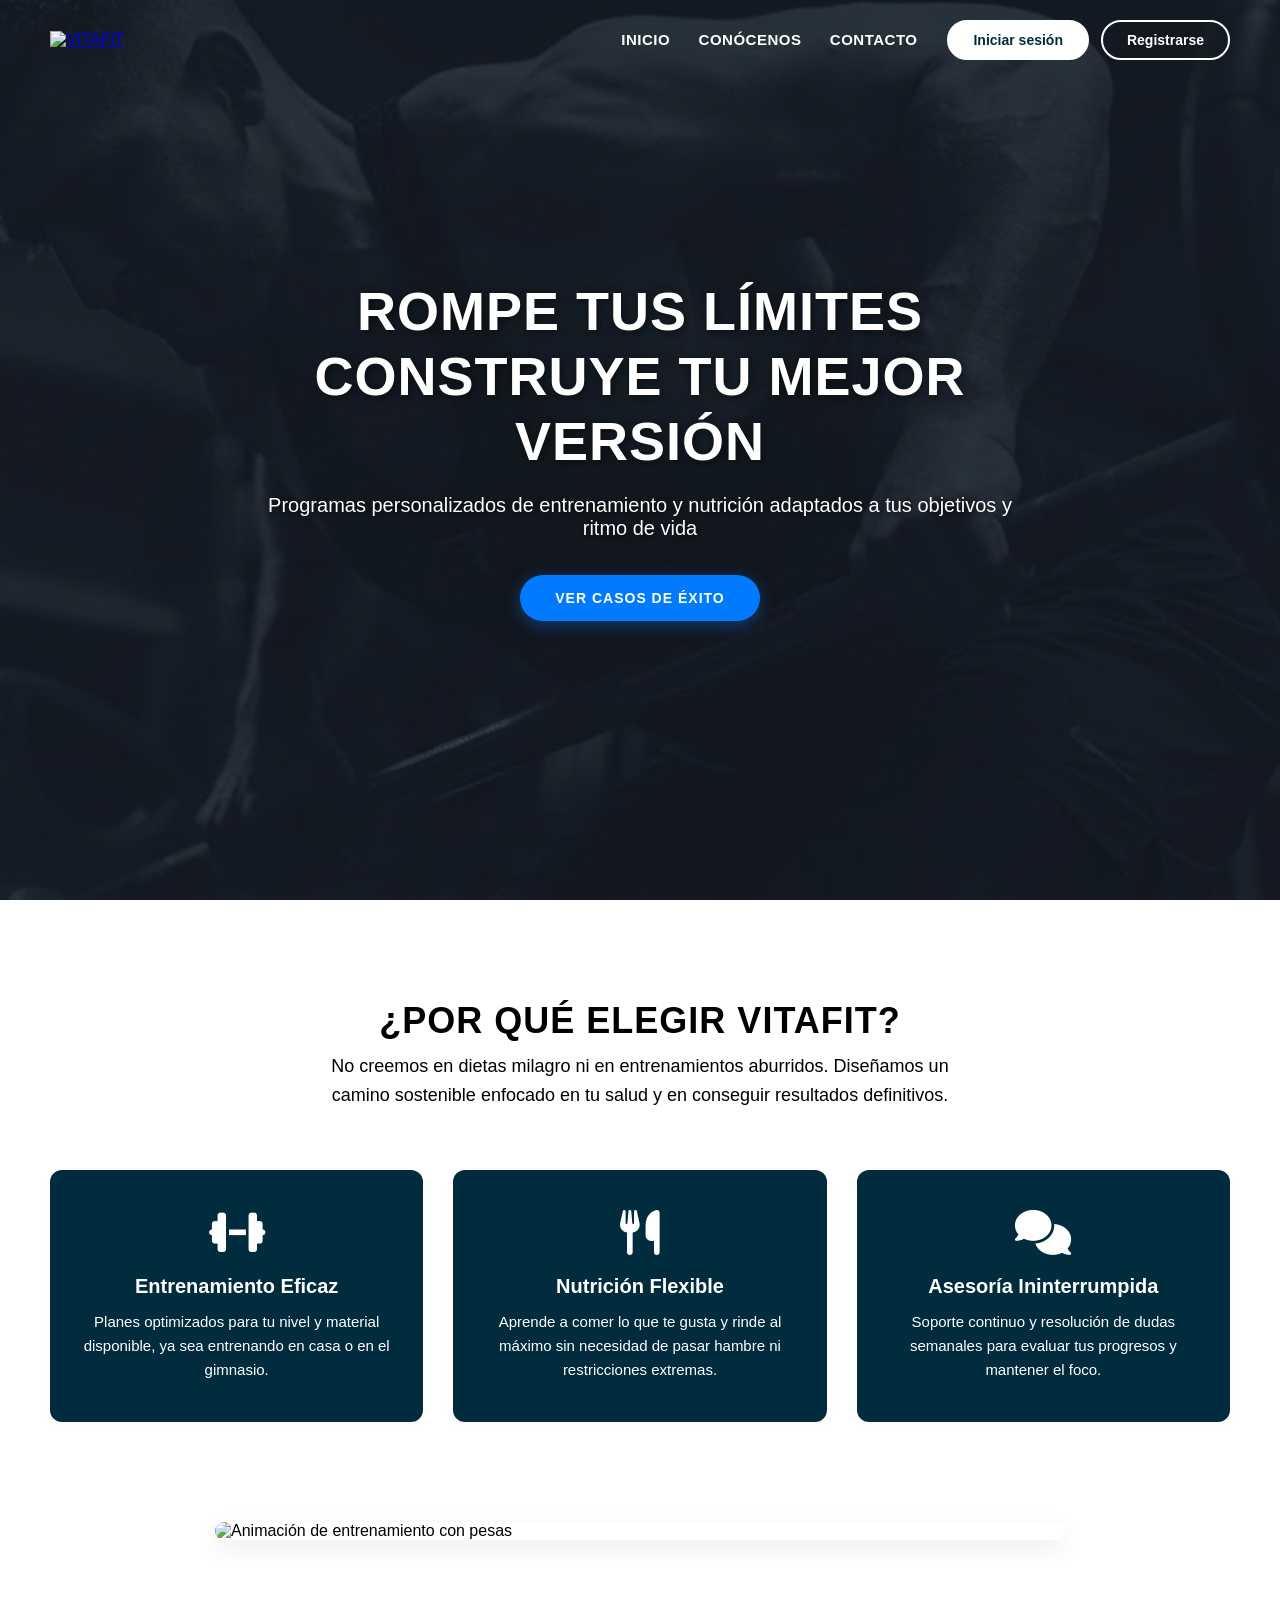
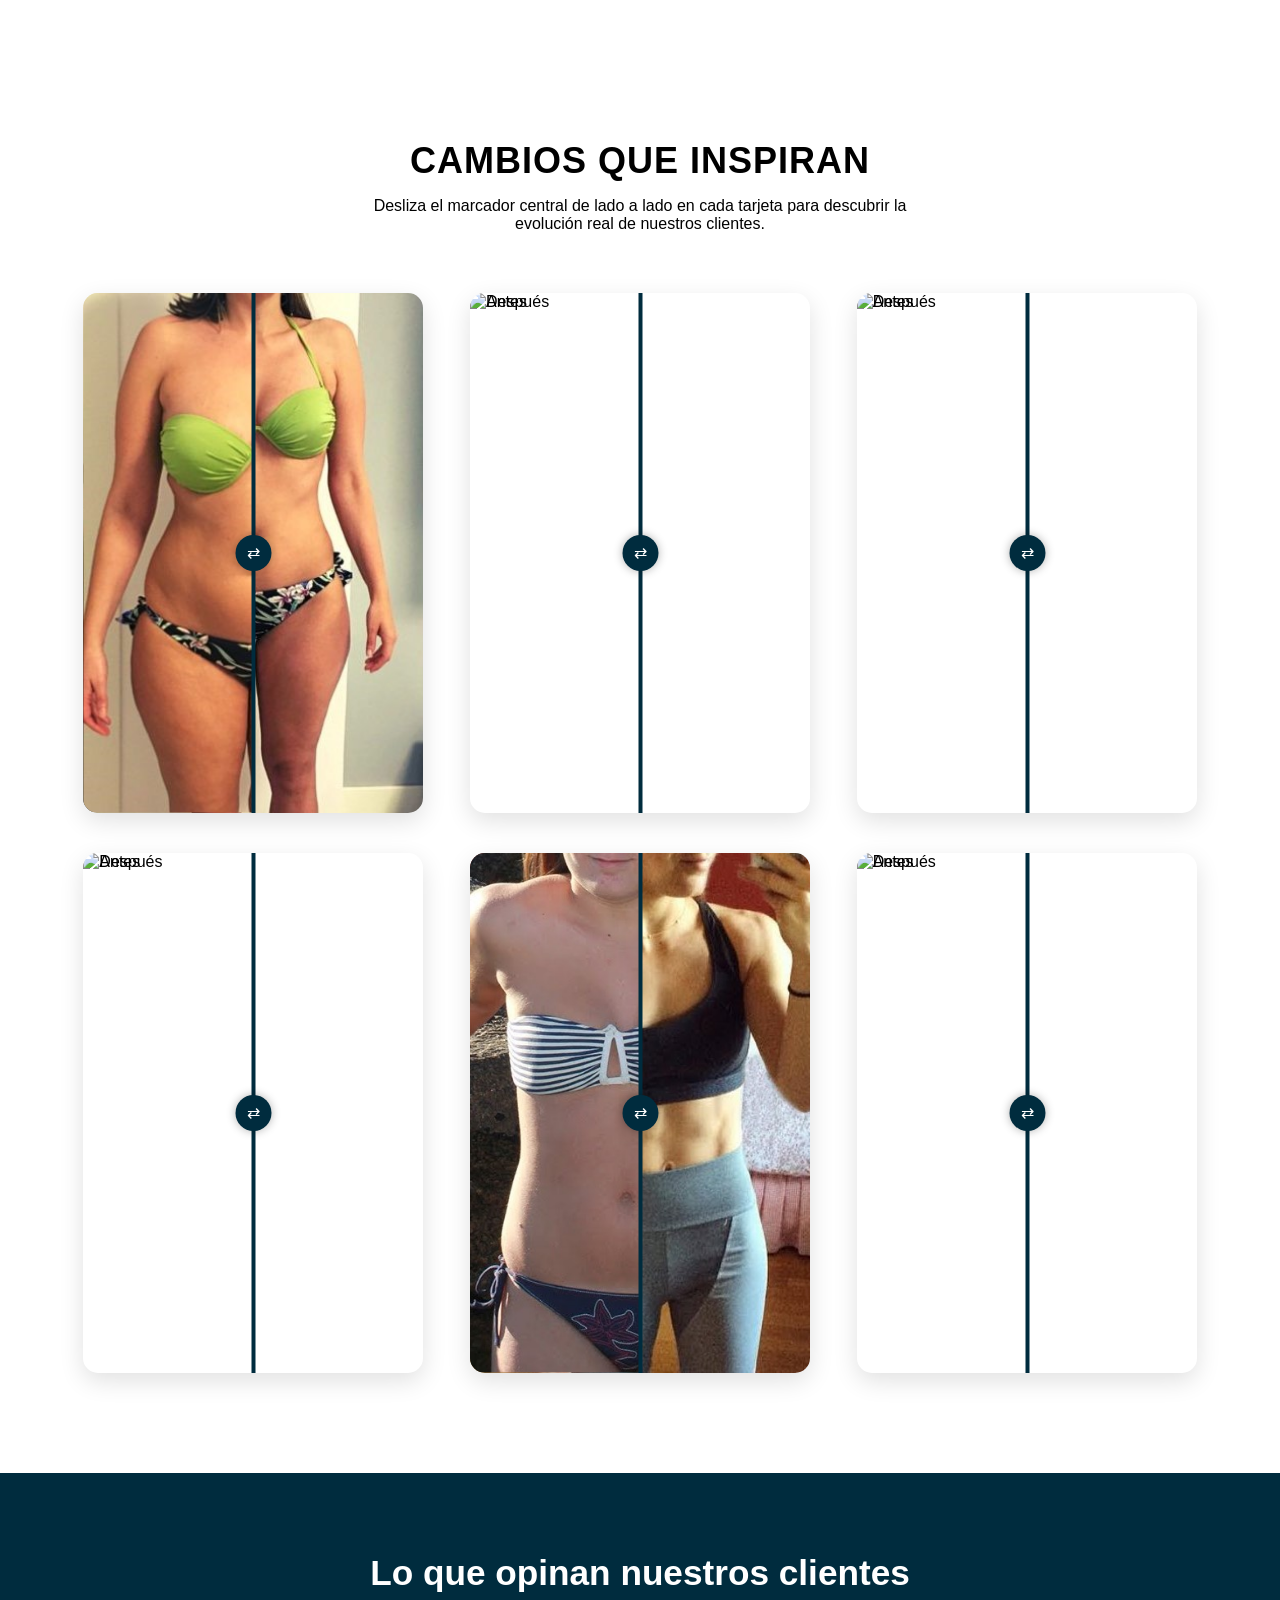
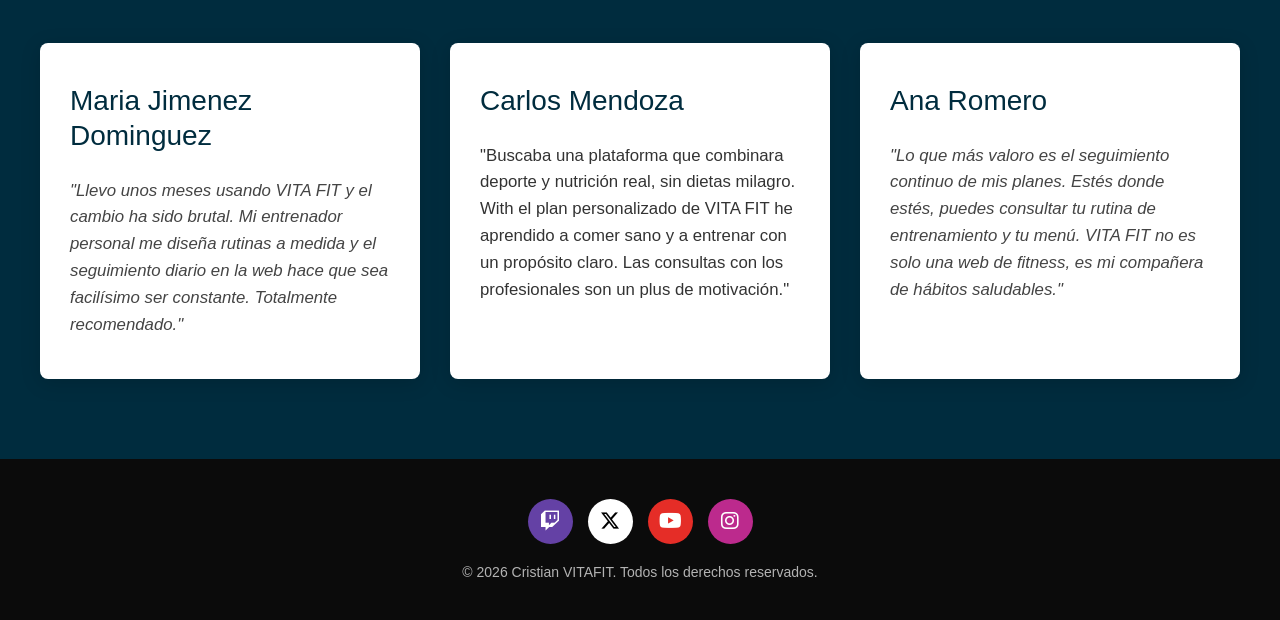
==== index.html @ adee1ff1 "Rename Index.html to index.html" ====
<!DOCTYPE html>
<html lang="en">
<head>
    <meta charset="UTF-8">
    <meta name="viewport" content="width=device-width, initial-scale=1.0">
    <title>VITAFIT</title>
    <link rel="stylesheet" href="style.css">
    <link rel="icon" href="Imagenes/Vitafit_logo.webp" type="Imagen/webp">
    <link rel="stylesheet" href="https://cdnjs.cloudflare.com/ajax/libs/font-awesome/6.5.1/css/all.min.css">

</head>
<body>

<header class="cabecera-sitio">
    <div class="logotipo">
        <a href="Index.html">
            <img src="Imagenes/Vitafit_logo.webp" alt="VITAFIT">
        </a>
    </div>
    <div class="contenedor-navegacion">
    <nav class="menu-navegacion">
        <a href="Index.html">Inicio</a>
        <a href="Conocenos.html">Conócenos</a>
        <a href="Contacto.html">Contacto</a>
    </nav>
    <div class="botones-autenticacion">
        <a href="Inicio_Sesion.html" class="btn-autenticacion btn-ingreso">Iniciar sesión</a>
        <a href="Registro.html" class="btn-autenticacion btn-registro">Registrarse</a>
    </div>
    </div>
</header>

<section class="seccion-principal">
    <div class="contenido-principal">
    <h1>Rompe tus límites <br>Construye tu mejor versión</h1>
    <p>Programas personalizados de entrenamiento y nutrición adaptados a tus objetivos y ritmo de vida</p>
    <a href="#casos" class="btn-principal">Ver Casos de Éxito</a>
    </div>
</section>

<main class="seccion-contenido" id="filosofia">
    <h2>¿Por qué elegir VITAFIT?</h2>
    <p class="subtitulo-seccion">No creemos en dietas milagro ni en entrenamientos aburridos. Diseñamos un camino sostenible enfocado en tu salud y en conseguir resultados definitivos.</p>
    
    <div class="beneficios-cuadricula">
    <div class="beneficio-elemento">
        <i class="fa-solid fa-dumbbell"></i>
        <h3>Entrenamiento Eficaz</h3>
        <p>Planes optimizados para tu nivel y material disponible, ya sea entrenando en casa o en el gimnasio.</p>
    </div>
    <div class="beneficio-elemento">
        <i class="fa-solid fa-utensils"></i>
        <h3>Nutrición Flexible</h3>
        <p>Aprende a comer lo que te gusta y rinde al máximo sin necesidad de pasar hambre ni restricciones extremas.</p>
    </div>
    <div class="beneficio-elemento">
        <i class="fa-solid fa-comments"></i>
        <h3>Asesoría Ininterrumpida</h3>
        <p>Soporte continuo y resolución de dudas semanales para evaluar tus progresos y mantener el foco.</p>
    </div>
    </div>


<section class="seccion-animacion">
    <div class="contenedor-gif">
    <img src="Imagenes/Pesas.gif" alt="Animación de entrenamiento con pesas">
    </div>
</section>

</main>

<section class="seccion-casos-titulo" id="casos">
    <h2>Cambios que inspiran</h2>
    <p>Desliza el marcador central de lado a lado en cada tarjeta para descubrir la evolución real de nuestros clientes.</p>
</section>

<div class="contenedor-antes-despues-grid">

    <div class="contenedor-comparador">
    <img src="Imagenes/Laura-despues.jpg" alt="Después" class="imagen-antes">
    <img src="Imagenes/Laura-antes.jpg" alt="Antes" class="imagen-despues">
    <div class="deslizador"><div class="icono-deslizador">⇄</div></div>
    </div>

    <div class="contenedor-comparador">
    <img src="Imagenes/Tino-despues.png" alt="Después" class="imagen-antes">
    <img src="Imagenes/Tino-antes.png" alt="Antes" class="imagen-despues">
    <div class="deslizador"><div class="icono-deslizador">⇄</div></div>
    </div>

    <div class="contenedor-comparador">
    <img src="Imagenes/Jesica-despues.jpg" alt="Después" class="imagen-antes">
    <img src="Imagenes/Jesica-antes.jpg" alt="Antes" class="imagen-despues">
    <div class="deslizador"><div class="icono-deslizador">⇄</div></div>
    </div>

    <div class="contenedor-comparador">
    <img src="Imagenes/Sergio-despues.png" alt="Después" class="imagen-antes">
    <img src="Imagenes/Sergio-antes.png" alt="Antes" class="imagen-despues">
    <div class="deslizador"><div class="icono-deslizador">⇄</div></div>
    </div>

    <div class="contenedor-comparador">
    <img src="Imagenes/Cristina-despues.jpg" alt="Después" class="imagen-antes">
    <img src="Imagenes/Cristina-antes.jpg" alt="Antes" class="imagen-despues">
    <div class="deslizador"><div class="icono-deslizador">⇄</div></div>
    </div>

    <div class="contenedor-comparador">
    <img src="Imagenes/Roberto-despues.png" alt="Después" class="imagen-antes">
    <img src="Imagenes/Roberto-antes.png" alt="Antes" class="imagen-despues">
    <div class="deslizador"><div class="icono-deslizador">⇄</div></div>
    </div>

</div>

<section class="seccion-testimonios">
    <h2 class="titulo-seccion-testimonios">Lo que opinan nuestros clientes</h2>
    
    <div class="contenedor-testimonios">
        
        <!-- Tarjeta 1 -->
        <div class="tarjeta-testimonio">
            <h3 class="nombre-autor">Maria Jimenez<br>Dominguez</h3>
            <p class="texto-opinion cursiva">
                "Llevo unos meses usando VITA FIT y el cambio ha sido brutal. Mi entrenador personal me diseña rutinas a medida y el seguimiento diario en la web hace que sea facilísimo ser constante. Totalmente recomendado."
            </p>
        </div>

        <!-- Tarjeta 2 -->
        <div class="tarjeta-testimonio">
            <h3 class="nombre-autor">Carlos Mendoza</h3>
            <p class="texto-opinion">
                "Buscaba una plataforma que combinara deporte y nutrición real, sin dietas milagro. With el plan personalizado de VITA FIT he aprendido a comer sano y a entrenar con un propósito claro. Las consultas con los profesionales son un plus de motivación."
            </p>
        </div>

        <!-- Tarjeta 3 -->
        <div class="tarjeta-testimonio">
            <h3 class="nombre-autor">Ana Romero</h3>
            <p class="texto-opinion cursiva">
                "Lo que más valoro es el seguimiento continuo de mis planes. Estés donde estés, puedes consultar tu rutina de entrenamiento y tu menú. VITA FIT no es solo una web de fitness, es mi compañera de hábitos saludables."
            </p>
        </div>

    </div>
</section>

<footer class="pie-personalizado" id="contacto">
    <div class="derechos-reservados">
        &copy; 2026 Cristian VITAFIT. Todos los derechos reservados.
    </div>

    <div class="redes-sociales">
        <a href="https://www.twitch.tv" class="btn-social twitch" aria-label="Twitch" target="_blank" rel="noopener noreferrer">
            <i class="fa-brands fa-twitch"></i>
        </a>
        <a href="https://x.com" class="btn-social x-twitter" aria-label="X (Twitter)" target="_blank" rel="noopener noreferrer">
            <i class="fa-brands fa-x-twitter"></i>
        </a>
        <a href="https://www.youtube.com" class="btn-social youtube" aria-label="YouTube" target="_blank" rel="noopener noreferrer">
            <i class="fa-brands fa-youtube"></i>
        </a>
        <a href="https://www.instagram.com" class="btn-social instagram" aria-label="Instagram" target="_blank" rel="noopener noreferrer">
            <i class="fa-brands fa-instagram"></i>
        </a>
    </div>
</footer>

<script>
    const contenedores = document.querySelectorAll('.contenedor-comparador');

    contenedores.forEach(contenedor => {
    const imagenDespues = contenedor.querySelector('.imagen-despues');
    const deslizador = contenedor.querySelector('.deslizador');
    let arrastrando = false;

    function moverDeslizador(clientX) {
        const rect = contenedor.getBoundingClientRect();
        let x = clientX - rect.left;
        x = Math.max(0, Math.min(x, rect.width));
        imagenDespues.style.clipPath = `inset(0 ${rect.width - x}px 0 0)`;
        deslizador.style.left = `${x}px`;
    }

    deslizador.addEventListener('mousedown', () => {
        arrastrando = true;
        deslizador.style.cursor = 'grabbing';
    });

    document.addEventListener('mouseup', () => {
        arrastrando = false;
        deslizador.style.cursor = 'grab';
    });

    contenedor.addEventListener('mousemove', (e) => {
        if (!arrastrando) return;
        moverDeslizador(e.clientX);
    });

    contenedor.addEventListener('touchmove', (e) => {
        moverDeslizador(e.touches[0].clientX);
    }, { passive: true });
    });
</script>
</body>
</html>
---- style.css ----
* {
    margin: 0;
    padding: 0;
    box-sizing: border-box;
    font-family: 'Segoe UI', Tahoma, Geneva, Verdana, sans-serif;
}


/* 
        =========================================
                    INDEX
        ========================================= 
*/


html {
    scroll-behavior: smooth;
}


.cabecera-sitio {
      position: fixed; 
      top: 0;
      left: 0;
      width: 100%;
      height: 80px;
      z-index: 100;
      display: flex;
      justify-content: space-between;
      align-items: center;
      padding: 0 50px;
      background-color: rgba(255, 255, 255, 0);
      animation: cambiarMenu linear both;
      animation-timeline: scroll();
      animation-range: 0px 150px; 
}

.logotipo {
    display: flex;
    align-items: center;
}

.logotipo img {
    max-height: 60px;
    width: auto;
    object-fit: contain;
}

.contenedor-navegacion {
    display: flex;
    align-items: center;
    gap: 30px;
}

.menu-navegacion a {
    color: rgb(255, 255, 255);
    text-decoration: none;
    font-weight: 600;
    font-size: 15px;
    margin-left: 24px;
    text-transform: uppercase;
    letter-spacing: 0.5px;
    transition: opacity 0.2s ease;
    animation: cambiarTexto linear both;
    animation-timeline: scroll();
    animation-range: 0px 150px;
}

.menu-navegacion a:hover {
    opacity: 0.8;
}


.botones-autenticacion {
    display: flex;
    gap: 12px;
    align-items: center;
}

.btn-autenticacion {
    text-decoration: none;
    font-weight: 700;
    font-size: 14px;
    padding: 10px 24px;
    border-radius: 50px;
    transition: all 0.3s ease;
    display: inline-block;
    text-align: center;
}


.btn-ingreso {
    background-color: #ffffff;
    color: #002c3e;
    border: 2px solid #ffffff;
    animation: cambiarIngreso linear both;
    animation-timeline: scroll();
    animation-range: 0px 150px;
}

.btn-ingreso:hover {
    transform: scale(1.03);
    opacity: 0.9;
}


.btn-registro {
    background-color: transparent;
    color: #ffffff;
    border: 2px solid #ffffff;
    animation: cambiarRegistro linear both;
    animation-timeline: scroll();
    animation-range: 0px 150px;
}

.btn-registro:hover {
    background-color: rgba(255, 255, 255, 0.1);
    transform: scale(1.03);
}


@keyframes cambiarIngreso {
    to {
    background-color: #002c3e;
    color: #ffffff;
    border-color: #002c3e;
    }
}

@keyframes cambiarRegistro {
    to {
    color: #002c3e;
    border-color: #002c3e;
    }
}

@keyframes cambiarMenu {
    to {
    background-color: rgba(255, 255, 255, 1); 
    box-shadow: 0 2px 10px rgba(0, 0, 0, 0.1); 
    }
}

@keyframes cambiarTexto {
    to {
    color: rgb(26, 26, 26); 
    }
}


.seccion-principal {
    height: 100vh;
    background: linear-gradient(rgba(0, 0, 0, 0.4), rgba(0, 0, 0, 0.4)), 
                url('Imagenes/Header.jpeg') center/cover no-repeat;
    display: flex;
    justify-content: center;
    align-items: center;
    color: white;
    text-align: center;
}

.contenido-principal {
    max-width: 800px;
    padding: 0 20px;
}

.contenido-principal h1 {
    font-size: 54px;
    font-weight: 800;
    color: white;
    text-transform: uppercase;
    letter-spacing: 1px;
    line-height: 1.2;
    margin-bottom: 20px;
    text-shadow: 2px 2px 8px rgba(0,0,0,0.5);
}

.contenido-principal p {
    font-size: 20px;
    margin-bottom: 35px;
    font-weight: 300;
    text-shadow: 1px 1px 4px rgba(0,0,0,0.5);
}



.btn-principal {
    display: inline-block;
    padding: 15px 35px;
    background-color: #007bff;
    color: white;
    text-decoration: none;
    font-weight: 600;
    border-radius: 50px;
    text-transform: uppercase;
    font-size: 14px;
    letter-spacing: 1px;
    transition: transform 0.3s ease, box-shadow 0.3s ease;
    box-shadow: 0 4px 15px rgba(0, 123, 255, 0.4);
}

.btn-principal:hover {
    transform: translateY(-3px);
    box-shadow: 0 6px 20px rgba(0, 123, 255, 0.6);
}


.seccion-contenido {
    padding: 100px 50px;
    background-color: #ffffff;
}

.seccion-contenido h2 {
    text-align: center;
    font-size: 36px;
    color: #000000;
    margin-bottom: 10px;
    text-transform: uppercase;
    letter-spacing: 1px;
}

.subtitulo-seccion {
    text-align: center;
    max-width: 650px;
    margin: 0 auto 60px auto;
    color: #000000;
    font-size: 18px;
    line-height: 1.6;
}

.beneficios-cuadricula {
    display: grid;
    grid-template-columns: repeat(auto-fit, minmax(280px, 1fr));
    gap: 30px;
    max-width: 1200px;
    margin: 0 auto;
}

.beneficio-elemento {
    background-color: #002c3e;
    padding: 40px 30px;
    border-radius: 12px;
    text-align: center;
    box-shadow: 0 4px 15px rgba(0,0,0,0.02);
    transition: transform 0.3s ease;
}

.beneficio-elemento:hover {
    transform: translateY(-5px);
}

.beneficio-elemento i {
    font-size: 45px;
    color: white;
    margin-bottom: 20px;
}

.beneficio-elemento h3 {
    font-size: 20px;
    margin-bottom: 12px;
    color: white;
}

.beneficio-elemento p {
    color: white;
    font-size: 15px;
    line-height: 1.6;
}


.seccion-animacion {
    background-color: #ffffff;
    padding: 0 50px 60px 50px;
    display: flex;
    justify-content: center;
    align-items: center;
    margin-top: 100px;
}

.contenedor-gif {
    max-width: 850px;
    width: 100%;
    border-radius: 12px;
    overflow: hidden;
    box-shadow: 0 8px 25px rgba(0,0,0,0.08);
}

.contenedor-gif img {
    width: 100%;
    height: auto;
    display: block;
    object-fit: cover;
}


.seccion-casos-titulo {
    background-color: #ffffff; 
    padding-top: 90px;
    text-align: center;
    margin-top: -50px;
}

.seccion-casos-titulo h2 {
    font-size: 36px;
    color: #000000;
    text-transform: uppercase;
    letter-spacing: 1px;
}

.seccion-casos-titulo p {
    color: #000000;
    max-width: 600px;
    margin: 15px auto 0 auto;
    padding: 0 20px;
    font-size: 16px;
}

.contenedor-antes-despues-grid {
    display: grid;
    grid-template-columns: repeat(3, 1fr); 
    gap: 40px; 
    justify-items: center;
    background-color: #ffffff;
    padding: 60px 40px 100px 40px;
    max-width: 1200px;
    margin: 0 auto;
}

.contenedor-comparador {
    position: relative;
    width: 100%;
    max-width: 340px; 
    height: 520px; 
    overflow: hidden;
    border-radius: 15px;
    box-shadow: 0px 8px 25px rgba(0,0,0,0.12);
}

.contenedor-comparador img {
    position: absolute;
    top: 0;
    left: 0;
    width: 100%;
    height: 100%;
    object-fit: cover;
    user-select: none;
    pointer-events: none;
}

.imagen-despues {
    clip-path: inset(0 50% 0 0);
    z-index: 2;
}

.deslizador {
    position: absolute;
    top: 0;
    left: 50%;
    transform: translateX(-1.5px);
    width: 4px;
    height: 100%;
    background-color: #002c3e;
    z-index: 3;
    cursor: grab;
}

.icono-deslizador {
    position: absolute;
    top: 50%;
    left: 50%;
    transform: translate(-50%, -50%);
    width: 36px;
    height: 36px;
    color: #ffffff;
    background-color: #002c3e;
    border: #002c3e;
    border-radius: 50%;
    display: flex;
    justify-content: center;
    align-items: center;
    font-size: 16px;
    user-select: none;
    pointer-events: none;
    box-shadow: 0 0 10px rgba(0,0,0,0.3);
}


@media (max-width: 1024px) {
    .contenedor-antes-despues-grid {
    grid-template-columns: repeat(2, 1fr);
    gap: 30px;
    }
    .contenido-principal h1 { font-size: 44px; }
}

@media (max-width: 768px) {
    .cabecera-sitio {
    padding: 0 20px;
    flex-direction: column;
    height: auto;
    padding-top: 15px;
    padding-bottom: 15px;
    gap: 15px;
    }
    .contenedor-navegacion {
    flex-direction: column;
    gap: 15px;
    }
    .menu-navegacion a {
    font-size: 13px;
    margin-left: 10px;
    margin-right: 10px;
    }
    .contenido-principal h1 { font-size: 32px; }
    .contenido-principal p { font-size: 16px; }
    .contenedor-antes-despues-grid {
    grid-template-columns: 1fr;
    padding: 40px 20px 60px 20px;
    }
    .contenedor-comparador {
    height: 460px; 
    }
}


.pie-personalizado {
    background-color: #0b0b0b; 
    padding: 40px 20px;
    display: flex;
    flex-direction: column;
    align-items: center;
    gap: 20px;
    color: #ffffff;
}

.derechos-reservados {
    font-size: 14px;
    color: #b3b3b3;
    order: 2; 
}

.redes-sociales {
    display: flex;
    justify-content: center;
    gap: 15px; 
    order: 1;
}

.btn-social {
    display: flex;
    align-items: center;
    justify-content: center;
    width: 45px;
    height: 45px;
    border-radius: 50%; 
    color: #ffffff;
    font-size: 20px;
    text-decoration: none;
    transition: transform 0.2s ease, filter 0.2s ease;
}

.btn-social:hover {
    transform: scale(1.08);
    filter: brightness(1.1);
}

.btn-social.twitch { background-color: #6441a5; }
.btn-social.x-twitter { background-color: #ffffff; color: #000000; }
.btn-social.youtube { background-color: #e52d27; }
.btn-social.instagram { background-color: #bc2a8d; }


.seccion-testimonios {
    background-color: #002c3e; 
    width: 100%;
    padding: 80px 40px; 
    display: flex;
    flex-direction: column;
    align-items: center;
}

.titulo-seccion-testimonios {
    color: #ffffff;
    font-size: 2.2rem;
    font-weight: 700;
    margin-bottom: 50px;
    text-align: center;
    max-width: 1200px;
    width: 100%;
}

.contenedor-testimonios {
    display: flex;
    gap: 30px;
    justify-content: center;
    align-items: stretch;
    flex-wrap: wrap;
    max-width: 1200px;
    width: 100%;
}

.tarjeta-testimonio {
    background-color: #ffffff;
    border-radius: 8px;
    padding: 40px 30px;
    flex: 1;
    min-width: 300px;
    max-width: 380px;
    box-shadow: 0 4px 20px rgba(0, 0, 0, 0.15);
    text-align: left;
    display: flex;
    flex-direction: column;
}

.nombre-autor {
    color: #002c3e;
    font-size: 1.75rem;
    font-weight: 400;
    line-height: 1.25;
    margin-bottom: 25px;
}

.texto-opinion {
    color: #333333;
    font-size: 1.05rem;
    line-height: 1.6;
    font-weight: 400;
}

.texto-opinion.cursiva {
    font-style: italic;
    color: #444444;
}

@media (max-width: 992px) {
    .seccion-testimonios {
        padding: 60px 20px;
    }
    .contenedor-testimonios {
        flex-direction: column;
        align-items: center;
    }
    .tarjeta-testimonio {
        width: 100%;
        max-width: 450px;
        margin-bottom: 20px;
    }
    .titulo-seccion-testimonios {
        text-align: center;
        margin-bottom: 40px;
    }
}





/* 
        =========================================
                    INICIO_SESION
        ========================================= 
*/


body.Body-login {
    display: flex;
    height: 100vh;
    width: 100vw;
    overflow: hidden;
    background-color: #ffffff;
}


.Contenedor-izquierda {
    width: 50%;
    min-width: 400px;
    display: flex;
    flex-direction: column;
    justify-content: center;
    align-items: center;
    padding: 40px;
    overflow-y: auto;

}

.Login {
    width: 100%;
    max-width: 450px;
}

.Logo {
    display: flex;
    justify-content: center; 
    align-items: center;    
    width: 100%;    
    margin-bottom: 10px;        
}

.Logo2 {
    margin-top: 340px;
    display: flex;
    justify-content: center; 
    align-items: center;    
    width: 100%;    
    margin-bottom: 10px;        
}


.Logo img {
    max-width: 150px;  
    height: auto;      
    display: block;   
}

.Logo2 img {
    max-width: 150px;  
    height: auto;      
    display: block;   
}



h1 {
    font-size: 24px;
    margin-bottom: 30px;
    color: #000000;
}

.Introducir-datos {
    margin-bottom: 20px;
}

.Introducir-datos label {
    display: block;
    font-size: 14px;
    margin-bottom: 5px;
    color: #000000;
}

.Introducir-datos input {
    width: 100%;
    padding: 12px;
    border: 1px solid #ccc;
    border-radius: 4px;
    font-size: 16px;
}

.Contraseña-olvidada {
    display: block;
    text-align: right;
    font-size: 14px;
    color: #000;
    text-decoration: underline;
    margin-top: 15px;
    margin-bottom: 25px;
    cursor: pointer;
}

.Boton-login {
    width: 100%;
    padding: 14px;
    background-color: #002D36;
    color: white;
    border: none;
    border-radius: 4px;
    font-size: 16px;
    font-weight: bold;
    cursor: pointer;
    transition: background 0.3s;
}

.Boton-login:hover {
    background-color: #004552;
}

.Login-social {
    margin-top: 30px;
}

.Login-social p {
    font-size: 18px;
    margin-bottom: 15px;
    color: #000000;
}

.Botones-social {
    display: flex;
    gap: 10px;
    margin-bottom: 25px;
}

.Botones-social {
    display: flex;
    gap: 10px;
    margin-bottom: 25px;
}


.Boton-social-facebook, .Boton-social-google {
    flex: 1;
    padding: 12px;
    border-radius: 4px;
    cursor: pointer;
    display: flex;
    justify-content: center;
    align-items: center;
    gap: 8px; 
    font-size: 14px;
    font-weight: bold;
    transition: background 0.3s, border-color 0.3s;
}

.Boton-social-facebook img, .Boton-social-google img {
    width: 20px;
    height: 20px;
    order: -1; 
}

.Boton-social-facebook {
    background-color: #3b5998;
    color: #ffffff;
    border: none;
}

.Boton-social-facebook:hover {
    background-color: #2d4373;
}

.Boton-social-google {
    background-color: #ffffff;
    color: #000000;
    border: 1px solid #e0e0e0;
}

.Boton-social-google:hover {
    background-color: #f7f7f7;
}

.Link-registro {
    display: block;
    text-align: center;
    font-size: 15px;
    color: #002D36;
    text-decoration: none;
    font-weight: bold;
}

.Link-registro:hover {
    text-decoration: underline;
}


.Contenedor-derecho-login {
    width: 50%;
    height: 100vh;
    background-image: url('Imagenes/Foto_login2.jpg');
    background-size: cover;
    background-position: center;
    display: block;
}


@media (max-width: 850px) {
    .Contenedor-derecho-login, 
    .Contenedor-derecho-registro {
        display: none;  
    }
    .Contenedor-izquierda {
        width: 100%;     
        min-width: 100%;
    }
}








/* 
        =========================================
                    REGISTRO
        ========================================= 
*/



body.Body-registro {
    display: flex;
    height: 100vh;
    width: 100vw;       
    overflow: hidden;  
    background-color: #ffffff;
}


.Contenedor-izquierda {
    width: 50%;
    display: flex;
    flex-direction: column;
    justify-content: center;
    align-items: center;
    padding: 40px;
}


.Contenedor-derecho-registro {
    width: 50%;
    background-image: url('Imagenes/Foto_registro2.jpg');
    background-size: cover;
    background-position: center;
    display: block;
}


.linea-con-texto {
    display: flex;
    align-items: center;
    text-align: center;
    margin-bottom: 20px;
}

.linea-con-texto::before,
.linea-con-texto::after {
    content: "";
    flex: 1;
    border-bottom: 1px solid #e0e0e0; 
}

.linea-con-texto:not(:empty)::before {
    margin-right: 1em; 
}
.linea-con-texto:not(:empty)::after {
    margin-left: 1em;
}

.Opciones-marketing {
    display: flex;
    flex-direction: column; 
    gap: 12px;              
    margin-bottom: 24px;   
}

.Opcion-marketing {
    display: flex;
    align-items: center;   
    gap: 8px;
    max-width: 1000px;      
}

.Opcion-marketing input[type="radio"] {
    margin-top: 4px; 
    flex-shrink: 0;
}




/* 
        =========================================
                        CONTACTO
        ========================================= 
*/




.seccion-principal.seccion-contacto {
    background: linear-gradient(rgba(0, 0, 0, 0.4), rgba(0, 0, 0, 0.4)), 
            url('Imagenes/Entrenador-contacto.png') center/cover no-repeat;
    height: 400px; 
    padding-top: 80px; 
}

 #formulario-contacto {
  display: flex;
  justify-content: center;
  align-items: center;
  min-height: 100vh;
  padding: 20px 20px 60px; 
}



.formulario {
  background-color: #002c3e;
  padding: 40px 30px;
  border-radius: 10px;
  box-shadow: 0 0 15px rgba(255, 255, 255, 0.2);
  width: 100%;
  max-width: 500px;
  transform: scale(0.9);
  transform-origin: center; 
  box-sizing: border-box;
}

.formulario h2 {
  text-align: center;
  margin-bottom: 25px;
  color: #fff;
}

.formulario label {
  display: block;
  margin-bottom: 6px;
  color: #ccc;
}

.formulario input[type="text"],
.formulario input[type="email"],
.formulario textarea {
  width: 100%;
  padding: 12px;
  margin-bottom: 18px;
  border: none;
  border-radius: 5px;
  background-color: #222;
  color: #fff;
  box-sizing: border-box;
  resize: vertical;
}

.formulario textarea {
  height: 120px;
}

.formulario button {
  display: block;
  width: 100%;
  padding: 12px;
  background-color: #444;
  color: #fff;
  border: none;
  border-radius: 5px;
  font-size: 16px;
  cursor: pointer;
  transition: background-color 0.3s ease;
}

.formulario button:hover {
  background-color: #666;
}



.seccion-mapa {
    max-width: 1200px;
    margin: 60px auto; 
    padding: 0 20px;
    text-align: center;
}

.seccion-mapa h2 {
    font-size: 28px;
    color: #000000; 
    margin-bottom: 25px;
    text-transform: uppercase;
    letter-spacing: 1px;
    margin-top: -100px;
}

.contenedor-mapa {
    width: 100%;
    border-radius: 15px; 
    overflow: hidden; 
    box-shadow: 0px 8px 25px rgba(0, 0, 0, 0.12); 
}

.contenedor-mapa iframe {
    display: block;
    width: 100%;
    height: 450px; 
}


@media (max-width: 768px) {
    .contenedor-mapa iframe {
        height: 300px; 
    }
}



/* 
        =========================================
                        CONÓCENOS
        ========================================= 
*/

.seccion-principal.seccion-conocenos {
    background: linear-gradient(rgba(0, 0, 0, 0.4), rgba(0, 0, 0, 0.4)), 
            url('Imagenes/entrenador quienes somos 3 (1).jpg') center/cover no-repeat;
    height: 400px; 
    padding-top: 80px; 
}

.seccion-historia {
    padding: 80px 20px;
    background-color: #ffffff; 
    text-align: center;
}


.bloque-historia {
    max-width: 800px;
    margin: 0 auto; 
}


.bloque-historia h2 {
    font-size: 36px;
    color: #000000; 
    margin-bottom: 20px;
    text-transform: uppercase;
    letter-spacing: 1px;
}


.bloque-historia p {
    font-size: 17px;
    line-height: 1.7;
    color: #000000; 
    margin-bottom: 20px;
}


.contador-logros {
    display: flex;
    justify-content: space-around;
    margin-top: 50px;
    gap: 20px;
    flex-wrap: wrap; 
}


.logro-item h3 {
    font-size: 42px;
    color: #002c3e; 
    font-weight: 800;
    margin-bottom: 5px;
}


.logro-item p {
    font-size: 15px;
    color: #000000; 
    text-transform: uppercase;
    font-weight: 600;
    letter-spacing: 0.5px;
}

@media (max-width: 768px) {
    
    .contador-logros {
        flex-direction: column;
        gap: 30px;
    }
}

.seccion-equipo-niveles {
    padding: 80px 0;
    background-color: #ffffff;
    text-align: center;
    width: 100%;
}

.titulo-equipo {
    font-size: 36px;
    color: #000000; 
    margin-bottom: 10px;
    text-transform: uppercase;
    letter-spacing: 1px;
}

.subtitulo-equipo {
    font-size: 16px;
    color: #000000;
    margin-bottom: 50px;
}


.contenedor-tarjetas-3columnas {
    display: flex;
    justify-content: center;
    align-items: stretch; 
    flex-wrap: wrap;
    gap: 40px; 
    max-width: 1200px;
    margin: 0 auto;
    padding: 0 20px;
}


.tarjeta-estilo {
    background: #002c3e; 
    border-radius: 12px; 
    box-shadow: 0px 8px 20px rgba(0, 0, 0, 0.15);
    display: flex;
    flex-direction: column;
    flex: 1;
    min-width: 280px;
    max-width: 360px;
    overflow: hidden;
    transition: transform 0.4s ease, box-shadow 0.4s ease, background-color 0.4s ease;
    cursor: pointer;
}


.tarjeta-estilo:hover {
    transform: translateY(-10px) scale(1.05); 
    background-color: #004d66;
    box-shadow: 0px 15px 30px rgba(0, 0, 0, 0.3);
}

.tarjeta-imagen {
    height: 280px; 
    overflow: hidden;
}

.tarjeta-imagen img {
    width: 100%;
    height: 100%;
    object-fit: cover;
    transition: transform 0.4s ease;
}


.tarjeta-estilo:hover .tarjeta-imagen img {
    transform: scale(1.1);
}

.tarjeta-contenido {
    padding: 25px 20px;
    flex-grow: 1;
    display: flex;
    flex-direction: column;
    justify-content: flex-start;
    text-align: center;
}


.tarjeta-contenido h3 {
    font-size: 1.4rem;
    font-weight: 700;
    text-transform: uppercase;
    letter-spacing: 0.5px;
    margin-bottom: 6px;
    color: #ffffff; 
}


.puesto-personal {
    font-size: 13px;
    font-weight: 600;
    color: #00a8e8; 
    text-transform: uppercase;
    margin-bottom: 15px;
    letter-spacing: 1px;
}


.tarjeta-contenido p {
    font-size: 14.5px;
    color: #d1d5db; 
    line-height: 1.6;
}


@media (max-width: 768px) {
    .seccion-equipo-niveles {
        padding: 50px 0;
    }
    .titulo-equipo {
        font-size: 28px;
        padding: 0 20px;
    }
    .contenedor-tarjetas-3columnas {
        flex-direction: column;
        align-items: center;
        gap: 30px;
    }
    .tarjeta-estilo {
        width: 100%;
        max-width: 400px;
    }
}

.portatil-container {
    position: relative;
    width: 600px;
    margin: 200px auto;
    perspective: 1200px;
}

.portatil {
    width: 100%;
    transform-style: preserve-3d;
}

.pantalla {
    width: 100%;
    height: 340px;
    background-color: #000000;
    border-radius: 20px 20px 0 0;
    overflow: hidden;
    transform-origin: bottom center;
    transition: transform 1.4s ease;
    box-shadow: 0 20px 50px rgba(0,0,0,0.3);
    position:relative;
    display: flex;
    justify-content: center;
    align-items: center;
    transition-delay: 0.1s;
}

.pantalla video, .pantalla iframe {
    width: 95%;
    height: 92%;
    object-fit: cover;
    border: none;
}

.base {
    width: 110%;
    height: 25px;
    background-color: #000000;
    border-radius: 20px;
    position: relative;
    left: -30px;
}

.base img {
    width: 100%;
    height: 100%;
    object-fit: cover;
    border-radius: 0 0 20px 20px;
}

.visible .pantalla {
    transform: rotateX(0deg);
}

.pantalla {
    transform: rotateX(-90deg);
}
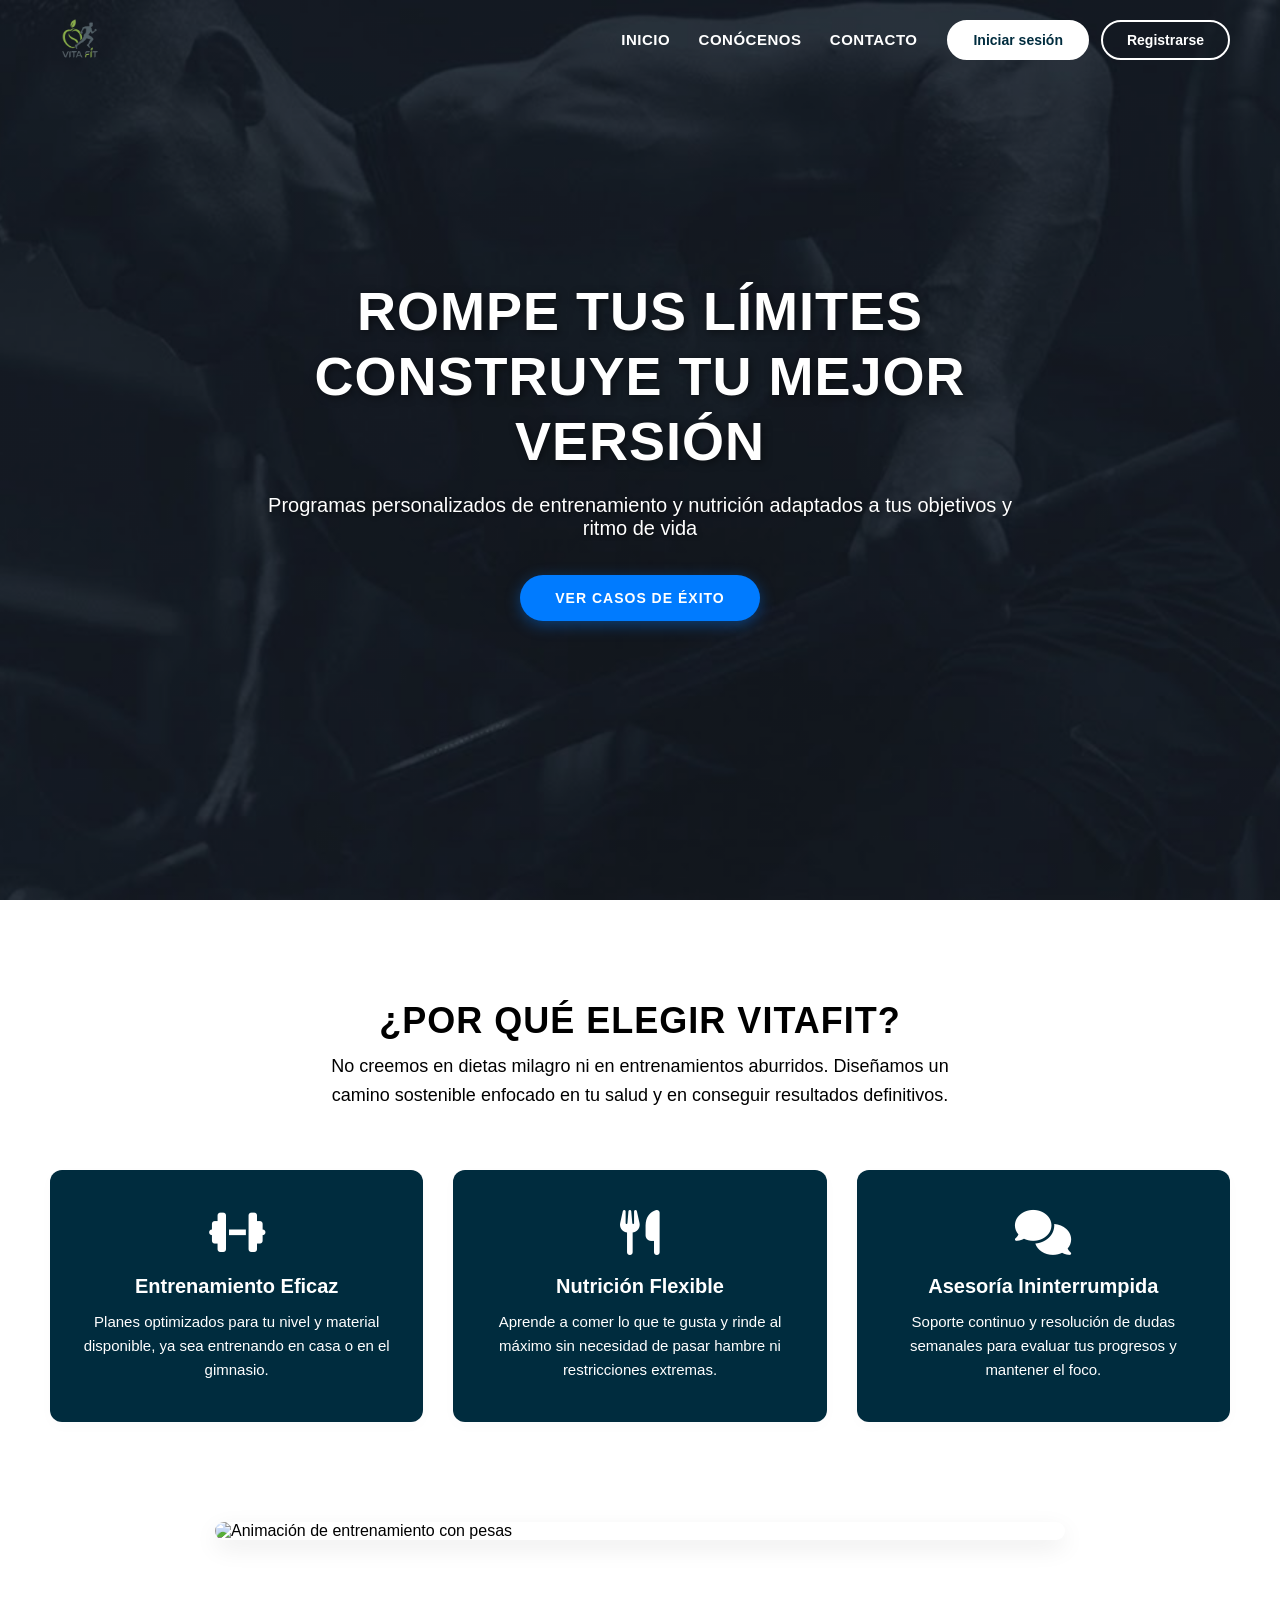
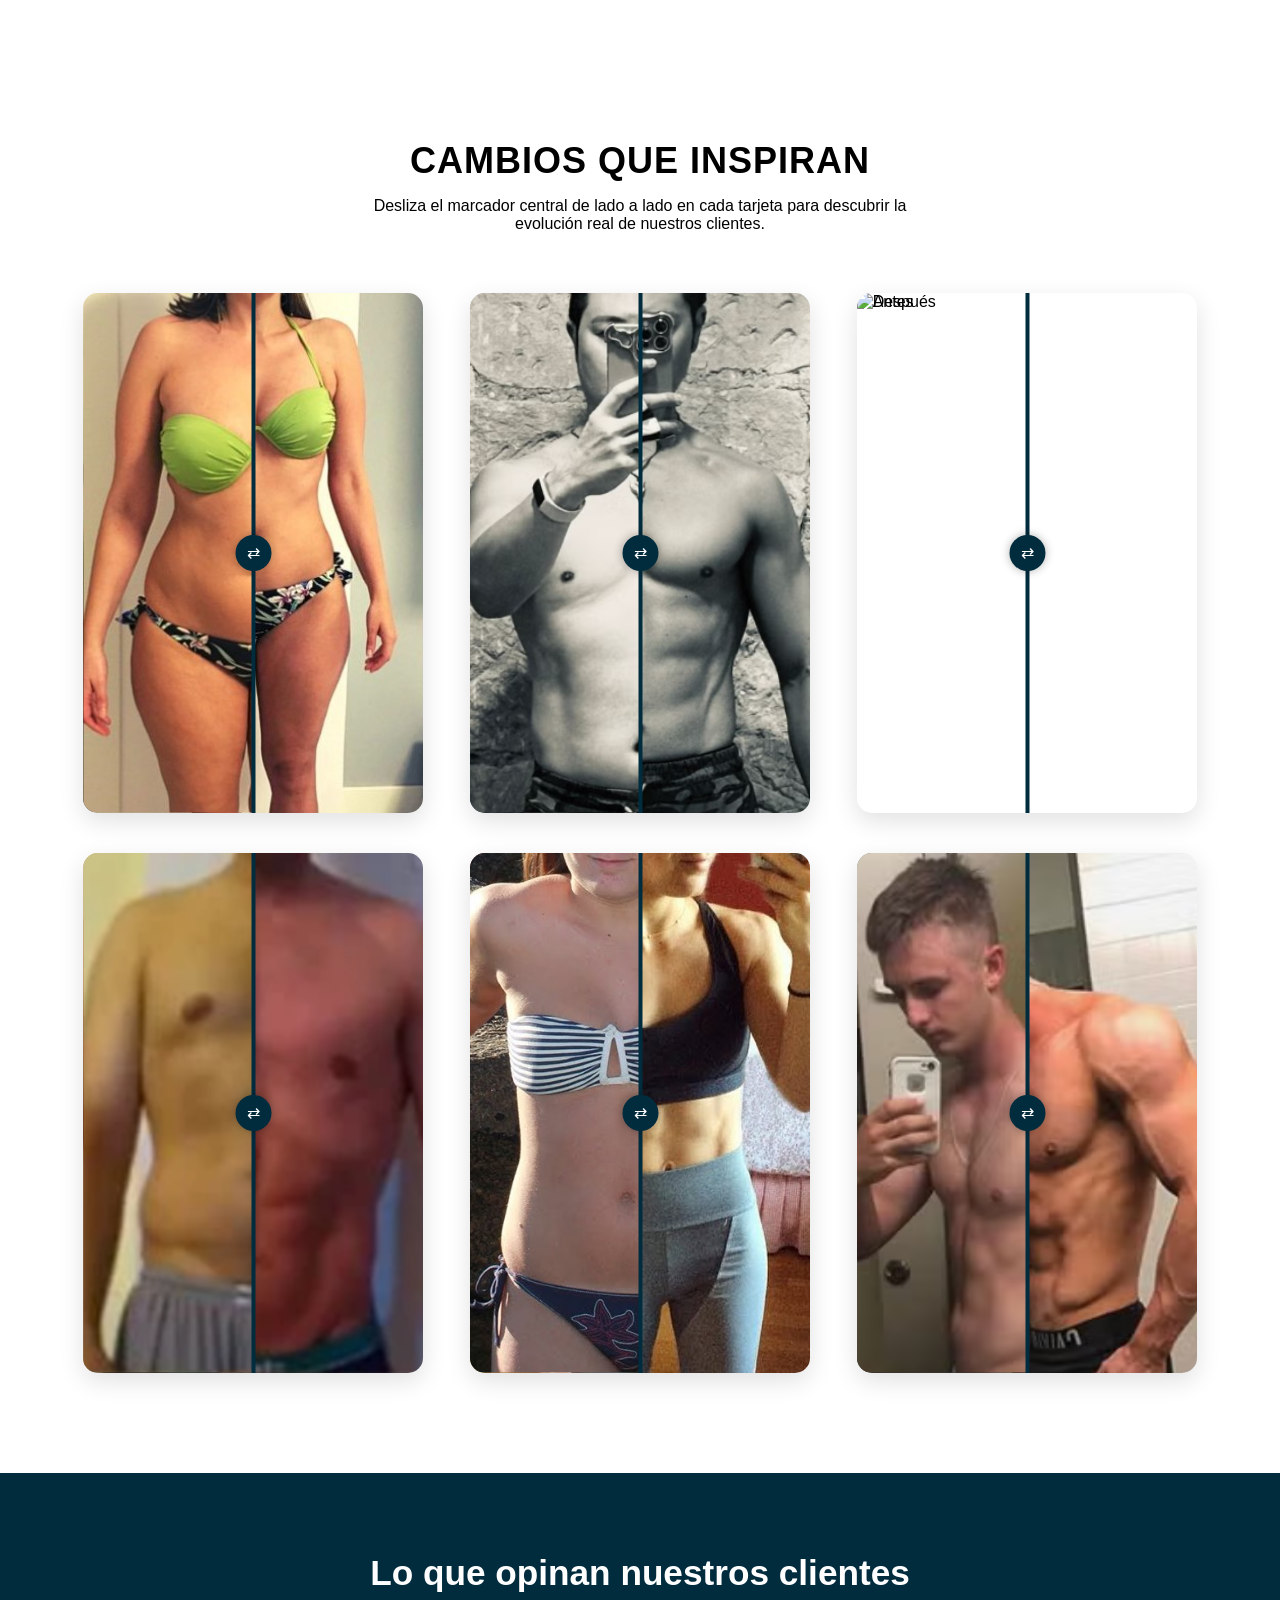
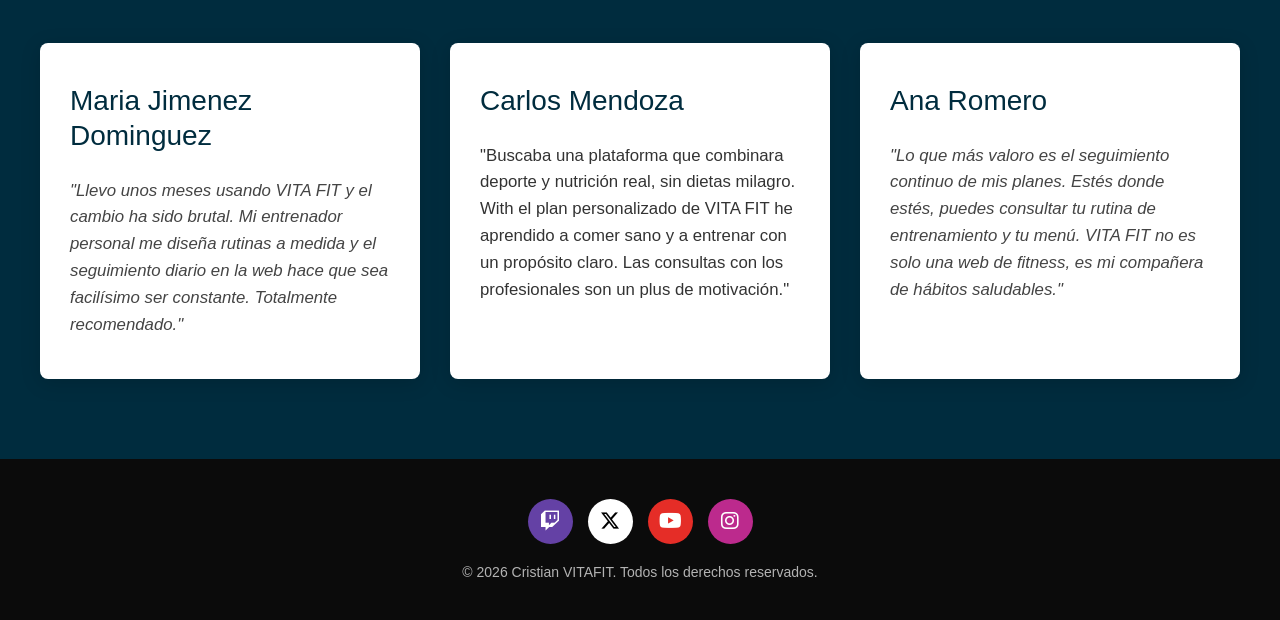
==== commit 11fec8f8: "Subir pagina" ====
--- a/index.html
+++ b/index.html
@@ -204,4 +204,4 @@
     });
 </script>
 </body>
-</html>
+</html>
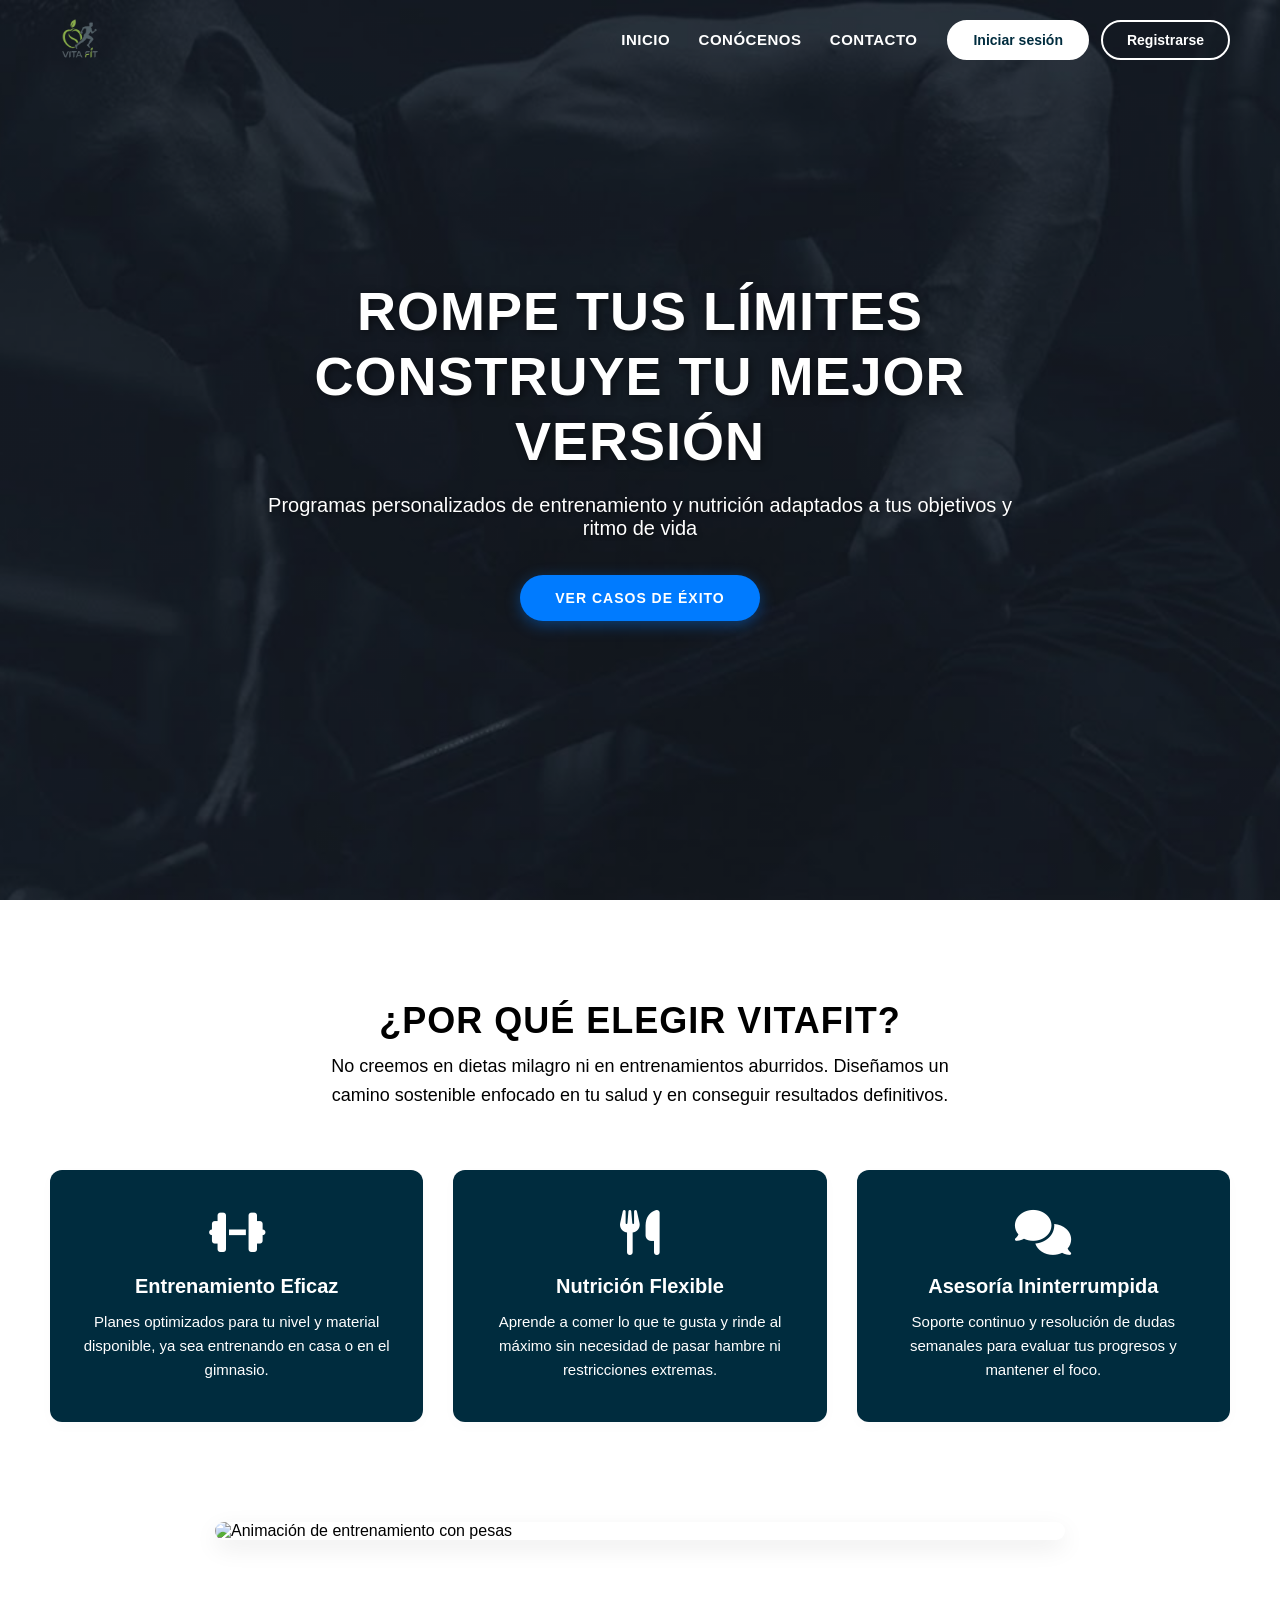
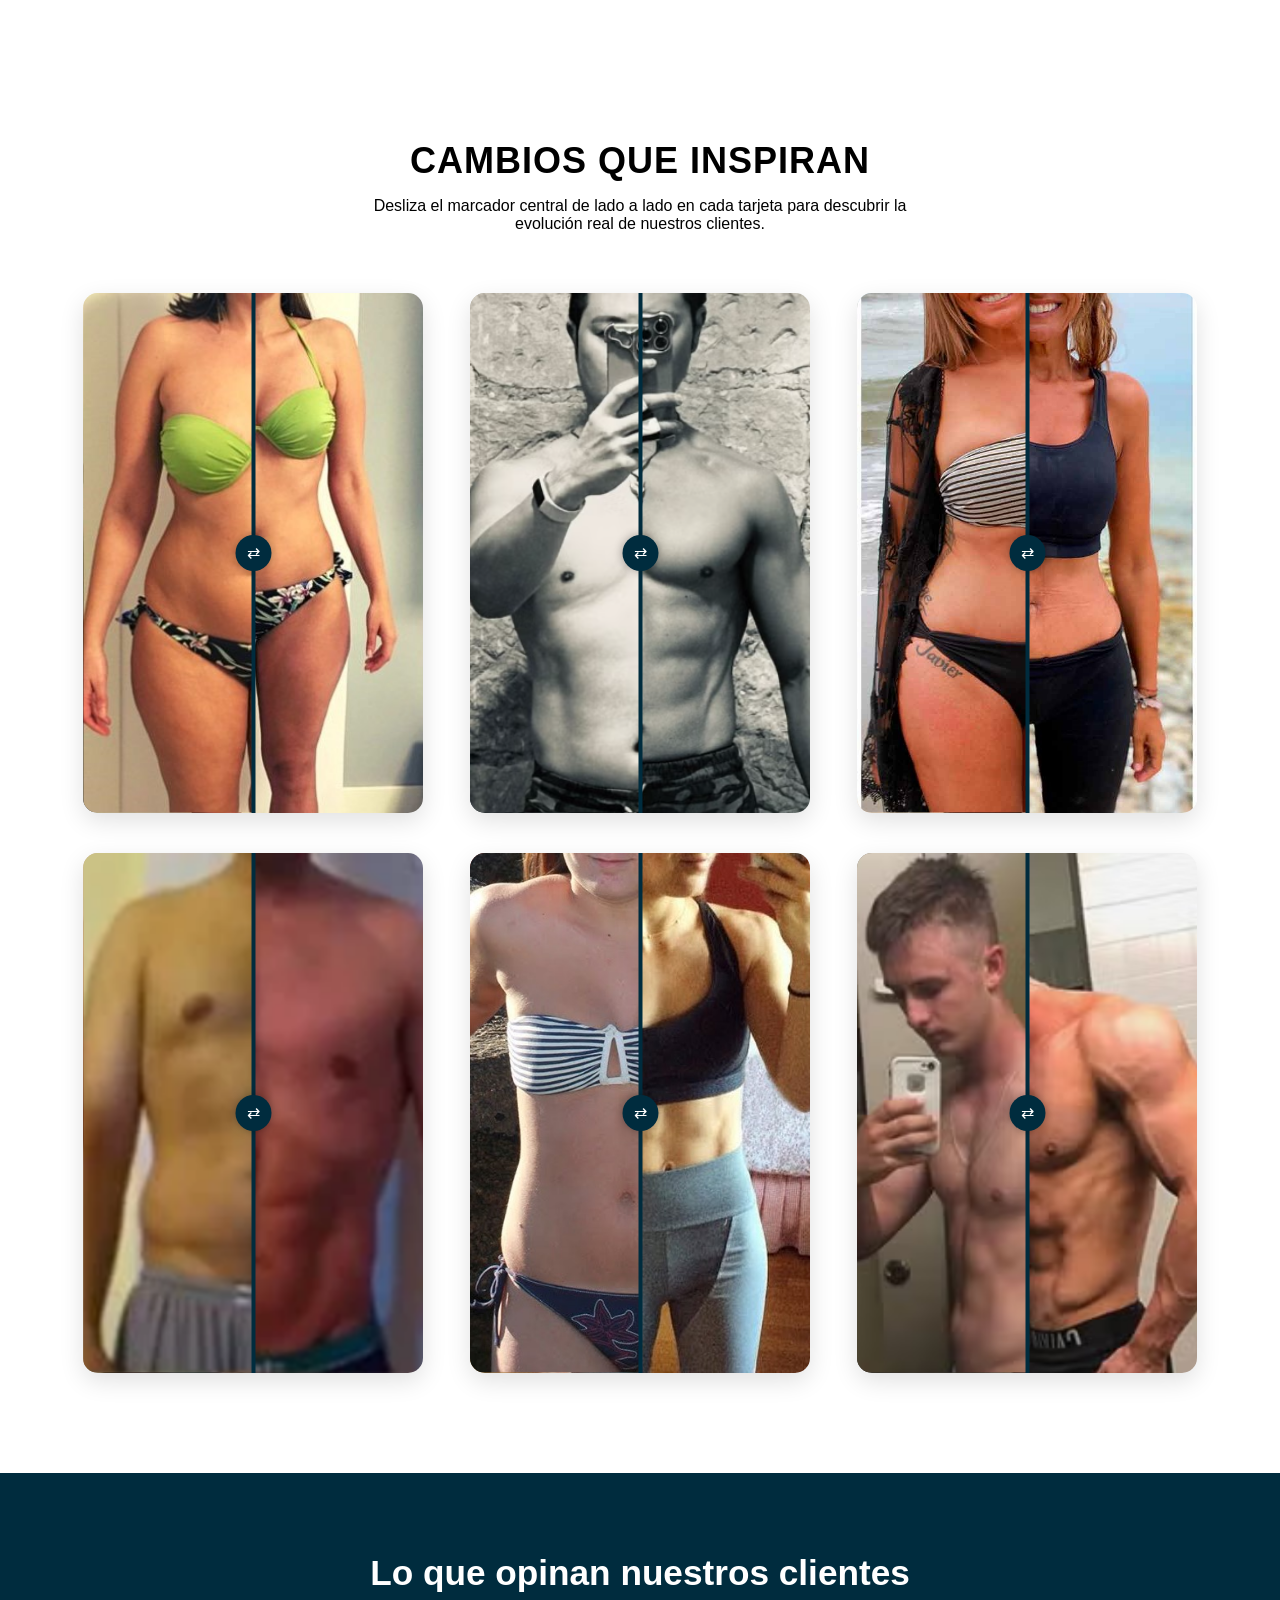
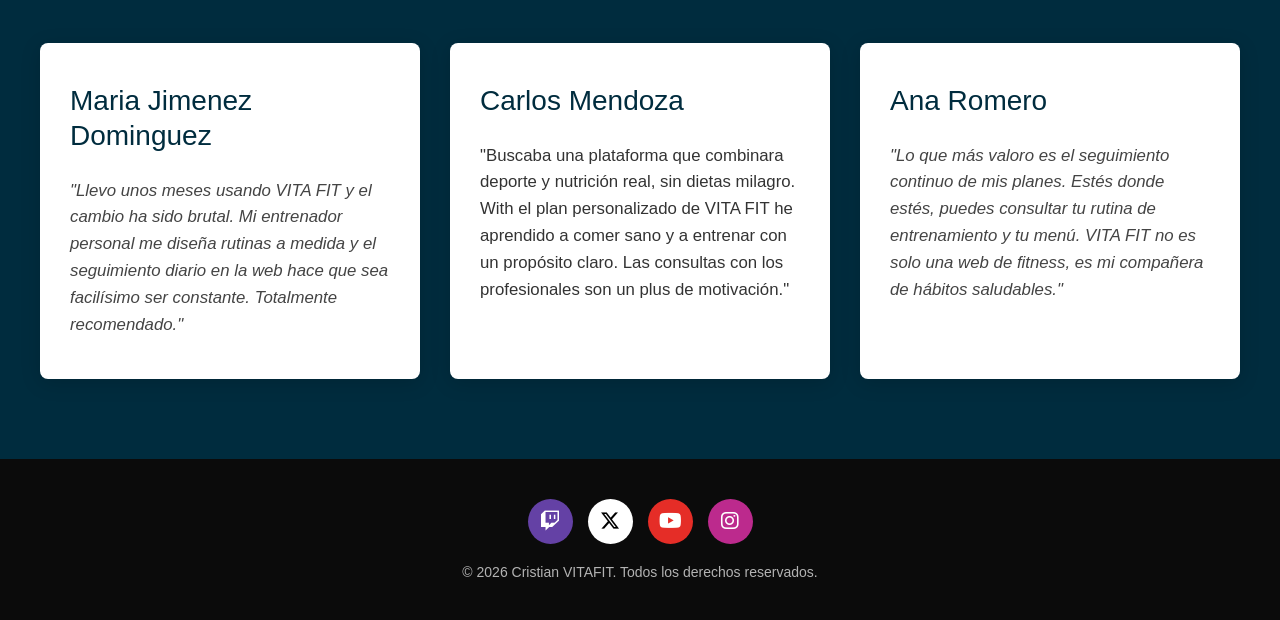
==== commit af8bd885: "Jesica estaba en mayusculas" ====
--- a/index.html
+++ b/index.html
@@ -13,7 +13,7 @@
 
 <header class="cabecera-sitio">
     <div class="logotipo">
-        <a href="Index.html">
+        <a href="index.html">
             <img src="Imagenes/Vitafit_logo.webp" alt="VITAFIT">
         </a>
     </div>
@@ -89,8 +89,8 @@
     </div>
 
     <div class="contenedor-comparador">
-    <img src="Imagenes/Jesica-despues.jpg" alt="Después" class="imagen-antes">
-    <img src="Imagenes/Jesica-antes.jpg" alt="Antes" class="imagen-despues">
+    <img src="Imagenes/jesica-despues.jpg" alt="Después" class="imagen-antes">
+    <img src="Imagenes/jesica-antes.jpg" alt="Antes" class="imagen-despues">
     <div class="deslizador"><div class="icono-deslizador">⇄</div></div>
     </div>
 
